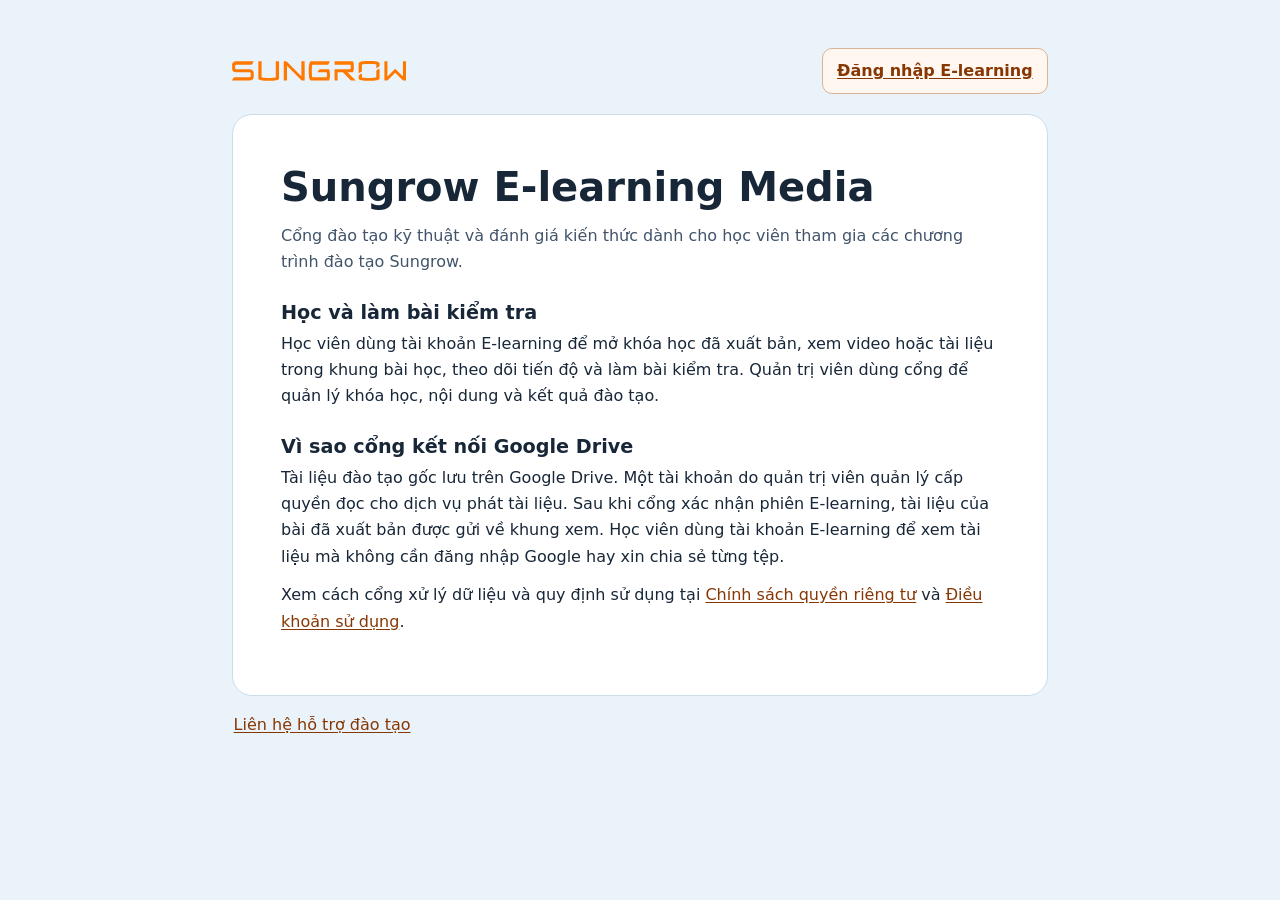
==== about.html @ 05371afc "Publish E-learning OAuth information pages" ====
<!doctype html>
<html lang="vi">
<head>
  <meta charset="utf-8">
  <meta name="viewport" content="width=device-width, initial-scale=1">
  <meta name="description" content="Tìm hiểu về cổng đào tạo kỹ thuật và đánh giá kiến thức Sungrow E-learning Media.">
  <title>Sungrow E-learning Media</title>
  <link rel="canonical" href="https://e-learning.sungrowvietnam.com.vn/about.html">
  <link rel="icon" href="sungrow-edu-favicon.ico">
  <link rel="stylesheet" href="public-info.css">
</head>
<body>
  <header class="site-header">
    <img src="v5-assets/694c3e44a198.svg" alt="Sungrow" width="174" height="34">
    <a class="primary-link" href="./">Đăng nhập E-learning</a>
  </header>
  <main>
    <h1>Sungrow E-learning Media</h1>
    <p class="intro">Cổng đào tạo kỹ thuật và đánh giá kiến thức dành cho học viên tham gia các chương trình đào tạo Sungrow.</p>
    <h2>Học và làm bài kiểm tra</h2>
    <p>Học viên dùng tài khoản E-learning để mở khóa học đã xuất bản, xem video hoặc tài liệu trong khung bài học, theo dõi tiến độ và làm bài kiểm tra. Quản trị viên dùng cổng để quản lý khóa học, nội dung và kết quả đào tạo.</p>
    <h2>Vì sao cổng kết nối Google Drive</h2>
    <p>Tài liệu đào tạo gốc lưu trên Google Drive. Một tài khoản do quản trị viên quản lý cấp quyền đọc cho dịch vụ phát tài liệu. Sau khi cổng xác nhận phiên E-learning, tài liệu của bài đã xuất bản được gửi về khung xem. Học viên dùng tài khoản E-learning để xem tài liệu mà không cần đăng nhập Google hay xin chia sẻ từng tệp.</p>
    <p>Xem cách cổng xử lý dữ liệu và quy định sử dụng tại <a href="privacy.html">Chính sách quyền riêng tư</a> và <a href="terms.html">Điều khoản sử dụng</a>.</p>
  </main>
  <footer><a href="mailto:sungrowservicecenter@gmail.com">Liên hệ hỗ trợ đào tạo</a></footer>
</body>
</html>
---- public-info.css ----
:root {
  color: #182738;
  background: #eaf3fa;
  font: 1rem/1.65 system-ui, sans-serif;
}

body {
  box-sizing: border-box;
  max-inline-size: 56rem;
  margin-inline: auto;
  padding: clamp(1rem, 4vw, 2.5rem);
}

.site-header,
footer {
  display: flex;
  flex-wrap: wrap;
  align-items: center;
  gap: .65rem 1.25rem;
}

.site-header {
  justify-content: space-between;
  margin-block-end: 1.25rem;
}

.site-header img {
  display: block;
  max-inline-size: 100%;
  object-fit: contain;
}

a {
  color: #873704;
  text-underline-offset: .15em;
  overflow-wrap: anywhere;
}

a:focus-visible {
  outline: 2px solid #873704;
  outline-offset: 4px;
}

.primary-link {
  display: inline-flex;
  align-items: center;
  min-block-size: 2.75rem;
  padding-inline: .9rem;
  border: 1px solid #d9b395;
  border-radius: .625rem;
  background: #fff7f0;
  font-weight: 650;
}

main {
  padding: clamp(1.25rem, 5vw, 3rem);
  background: #fff;
  border: 1px solid #cbdde9;
  border-radius: 1.25rem;
}

h1 {
  margin: 0 0 .75rem;
  font-size: clamp(1.75rem, 4vw, 2.5rem);
  line-height: 1.2;
}

h2 {
  margin: 1.5rem 0 .25rem;
  font-size: 1.2rem;
  line-height: 1.4;
}

p {
  margin: 0 0 .75rem;
  max-inline-size: 70ch;
}

.intro {
  color: #41546a;
}

footer {
  padding: 1rem .1rem;
}
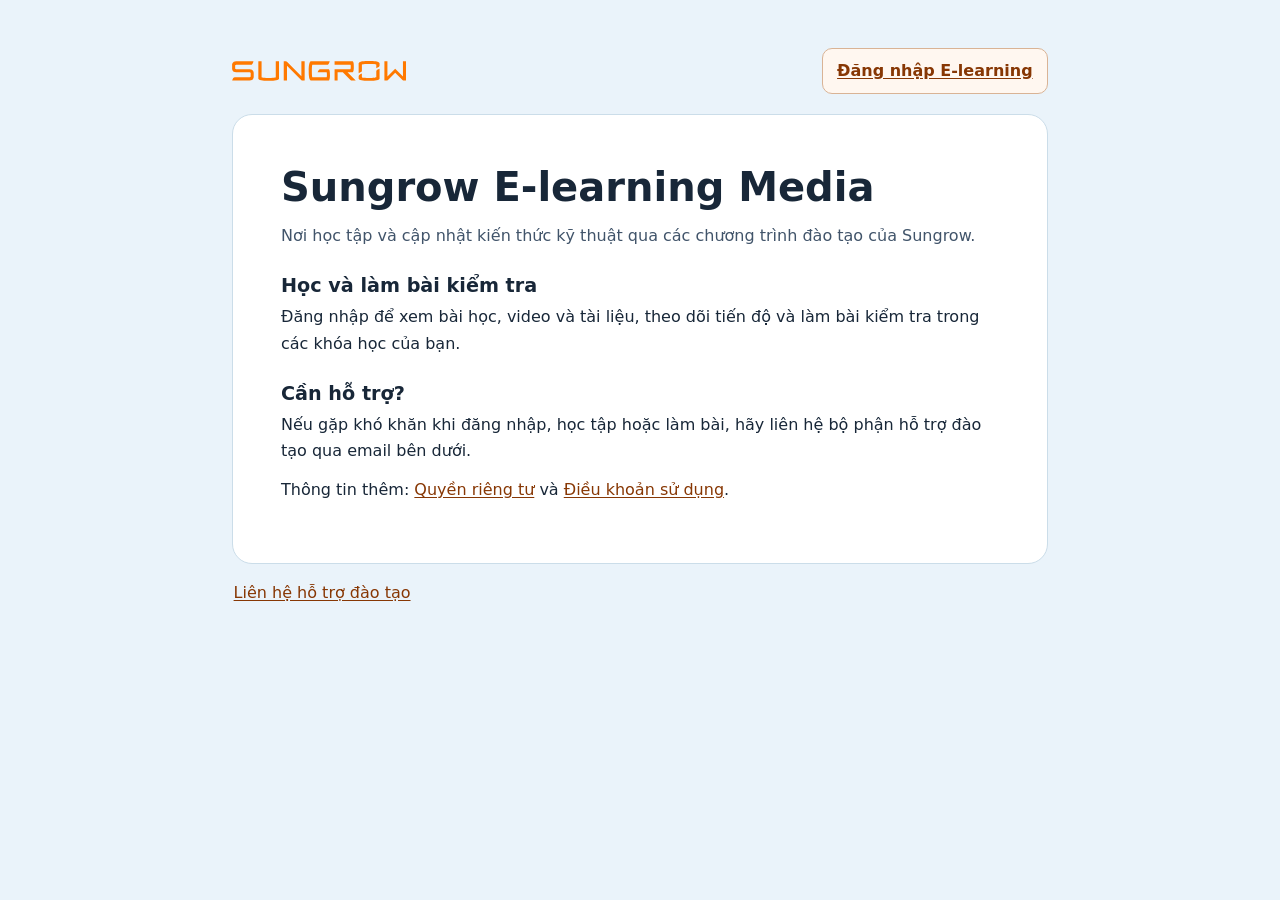
==== commit 65daf9d7: "Simplify public information and remove implementation details" ====
--- a/about.html
+++ b/about.html
@@ -16,12 +16,12 @@
   </header>
   <main>
     <h1>Sungrow E-learning Media</h1>
-    <p class="intro">Cổng đào tạo kỹ thuật và đánh giá kiến thức dành cho học viên tham gia các chương trình đào tạo Sungrow.</p>
+    <p class="intro">Nơi học tập và cập nhật kiến thức kỹ thuật qua các chương trình đào tạo của Sungrow.</p>
     <h2>Học và làm bài kiểm tra</h2>
-    <p>Học viên dùng tài khoản E-learning để mở khóa học đã xuất bản, xem video hoặc tài liệu trong khung bài học, theo dõi tiến độ và làm bài kiểm tra. Quản trị viên dùng cổng để quản lý khóa học, nội dung và kết quả đào tạo.</p>
-    <h2>Vì sao cổng kết nối Google Drive</h2>
-    <p>Tài liệu đào tạo gốc lưu trên Google Drive. Một tài khoản do quản trị viên quản lý cấp quyền đọc cho dịch vụ phát tài liệu. Sau khi cổng xác nhận phiên E-learning, tài liệu của bài đã xuất bản được gửi về khung xem. Học viên dùng tài khoản E-learning để xem tài liệu mà không cần đăng nhập Google hay xin chia sẻ từng tệp.</p>
-    <p>Xem cách cổng xử lý dữ liệu và quy định sử dụng tại <a href="privacy.html">Chính sách quyền riêng tư</a> và <a href="terms.html">Điều khoản sử dụng</a>.</p>
+    <p>Đăng nhập để xem bài học, video và tài liệu, theo dõi tiến độ và làm bài kiểm tra trong các khóa học của bạn.</p>
+    <h2>Cần hỗ trợ?</h2>
+    <p>Nếu gặp khó khăn khi đăng nhập, học tập hoặc làm bài, hãy liên hệ bộ phận hỗ trợ đào tạo qua email bên dưới.</p>
+    <p>Thông tin thêm: <a href="privacy.html">Quyền riêng tư</a> và <a href="terms.html">Điều khoản sử dụng</a>.</p>
   </main>
   <footer><a href="mailto:sungrowservicecenter@gmail.com">Liên hệ hỗ trợ đào tạo</a></footer>
 </body>
